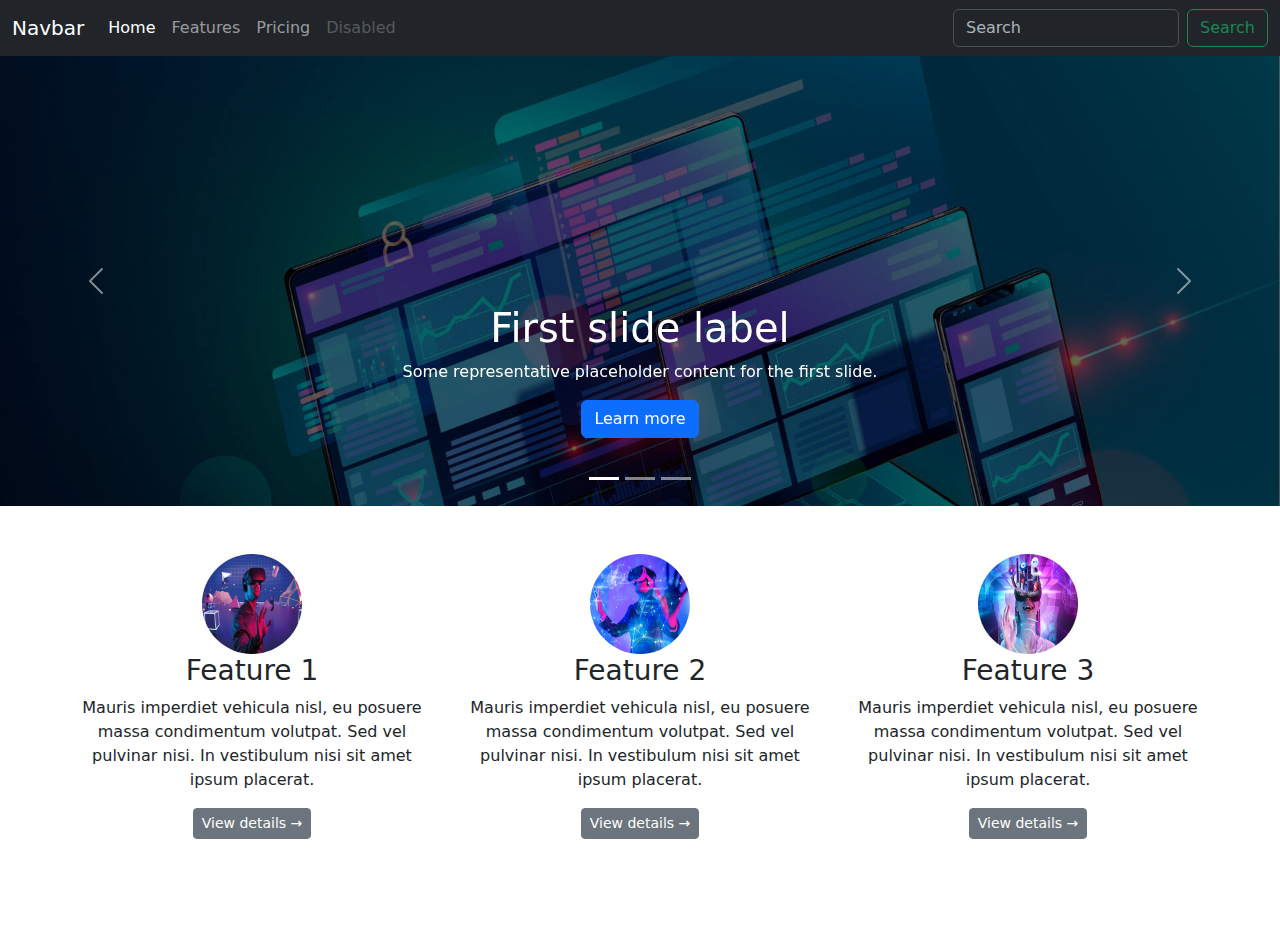
==== index.html @ 41f1d2a4 "init" ====
<!DOCTYPE html>
<html lang="en">
<head>
    <meta charset="UTF-8">
    <meta name="viewport" content="width=device-width, initial-scale=1.0">
    <title>Document</title>
    <link href="https://cdn.jsdelivr.net/npm/bootstrap@5.3.3/dist/css/bootstrap.min.css" rel="stylesheet" integrity="sha384-QWTKZyjpPEjISv5WaRU9OFeRpok6YctnYmDr5pNlyT2bRjXh0JMhjY6hW+ALEwIH" crossorigin="anonymous">
    <link href="style.css" rel="stylesheet"/>
</head>
<body>
    <nav class="navbar navbar-expand-lg bg-dark" data-bs-theme="dark">
        <div class="container-fluid">
          <a class="navbar-brand" href="#">Navbar</a>
          <button class="navbar-toggler" type="button" data-bs-toggle="collapse" data-bs-target="#navbarNav" aria-controls="navbarNav" aria-expanded="false" aria-label="Toggle navigation">
            <span class="navbar-toggler-icon"></span>
          </button>
          <div class="collapse navbar-collapse justify-content-between" id="navbarNav">
            <ul class="navbar-nav">
              <li class="nav-item">
                <a class="nav-link active" aria-current="page" href="#">Home</a>
              </li>
              <li class="nav-item">
                <a class="nav-link" href="#">Features</a>
              </li>
              <li class="nav-item">
                <a class="nav-link" href="#">Pricing</a>
              </li>
              <li class="nav-item">
                <a class="nav-link disabled" aria-disabled="true">Disabled</a>
              </li>
            </ul>
            <form class="d-flex mt-3 mt-lg-0" role="search">
                <input class="form-control me-2" type="search" placeholder="Search" aria-label="Search">
                <button class="btn btn-outline-success" type="submit">Search</button>
            </form>
        </div>
        </div>
      </nav>

      <div id="mainCarousel" class="carousel slide" data-bs-ride="true">
        <div class="carousel-indicators">
            <button type="button" data-bs-target="#mainCarousel" data-bs-slide-to="0" class="active" aria-current="true" aria-label="Slide 1"></button>
            <button type="button" data-bs-target="#mainCarousel" data-bs-slide-to="1" aria-label="Slide 2"></button>
            <button type="button" data-bs-target="#mainCarousel" data-bs-slide-to="2" aria-label="Slide 3"></button>
          </div>
        <div class="carousel-inner">
          <div class="carousel-item active">
            <img src="assets/slide1.jpeg" class="d-block w-100" alt="...">
            <div class="carousel-caption d-none d-md-block">
                <h1>First slide label</h1>
                <p>Some representative placeholder content for the first slide.</p>
                <button class="btn btn-primary">Learn more</button>
              </div>
          </div>
          <div class="carousel-item">
            <img src="assets/slide2.webp" class="d-block w-100" alt="...">
            <div class="carousel-caption d-none d-md-block">
                <h1>Second slide label</h1>
                <p>Some representative placeholder content for the first slide.</p>
                <button class="btn btn-primary">Learn more</button>
              </div>
          </div>
          <div class="carousel-item">
            <img src="assets/slide3.jpeg" class="d-block w-100" alt="...">
            <div class="carousel-caption d-none d-md-block">
                <h1>Thirtd slide label</h1>
                <p>Some representative placeholder content for the first slide.</p>
                <button class="btn btn-primary">Learn more</button>
              </div>
          </div>
        </div>
        <button class="carousel-control-prev" type="button" data-bs-target="#mainCarousel" data-bs-slide="prev">
          <span class="carousel-control-prev-icon" aria-hidden="true"></span>
          <span class="visually-hidden">Previous</span>
        </button>
        <button class="carousel-control-next" type="button" data-bs-target="#mainCarousel" data-bs-slide="next">
          <span class="carousel-control-next-icon" aria-hidden="true"></span>
          <span class="visually-hidden">Next</span>
        </button>
      </div>

    <div class="container py-5 d-md-flex gap-5"> 
        <div class="text-center mb-5">
            <img src="assets/future1.webp" class="rounded-circle img-avatar" />
            <h3>Feature 1</h3>
            <p>Mauris imperdiet vehicula nisl, eu posuere massa condimentum volutpat. Sed vel pulvinar nisi. In vestibulum nisi sit amet ipsum placerat. </p>
            <button class="btn btn-secondary btn-sm">View details →</button>
        </div>
        <div class="text-center mb-5">
            <img src="assets/future2.jpeg" class="rounded-circle img-avatar" />
            <h3>Feature 2</h3>
            <p>Mauris imperdiet vehicula nisl, eu posuere massa condimentum volutpat. Sed vel pulvinar nisi. In vestibulum nisi sit amet ipsum placerat. </p>
            <button class="btn btn-secondary btn-sm">View details →</button>
        </div>
        <div class="text-center mb-5">
            <img src="assets/future3.jpg" class="rounded-circle img-avatar" />
            <h3>Feature 3</h3>
            <p>Mauris imperdiet vehicula nisl, eu posuere massa condimentum volutpat. Sed vel pulvinar nisi. In vestibulum nisi sit amet ipsum placerat. </p>
            <button class="btn btn-secondary btn-sm">View details →</button>
        </div>
    </div>

    <script src="https://cdn.jsdelivr.net/npm/bootstrap@5.3.3/dist/js/bootstrap.bundle.min.js" integrity="sha384-YvpcrYf0tY3lHB60NNkmXc5s9fDVZLESaAA55NDzOxhy9GkcIdslK1eN7N6jIeHz" crossorigin="anonymous"></script>
    <script src="https://cdn.jsdelivr.net/npm/@popperjs/core@2.11.8/dist/umd/popper.min.js" integrity="sha384-I7E8VVD/ismYTF4hNIPjVp/Zjvgyol6VFvRkX/vR+Vc4jQkC+hVqc2pM8ODewa9r" crossorigin="anonymous"></script>

</body>
</html>
---- style.css ----
.carousel-item > img {
    filter: brightness(0.4);
}

.carousel-caption {
    bottom: 3rem;
}

.img-avatar {
    width: 100px; 
    height: 100px;
}

.gap-5 {
    gap: 5rem;
}

@media screen and (min-width: 768px) {
    .carousel-item {
        height: 50vh;
    }
}
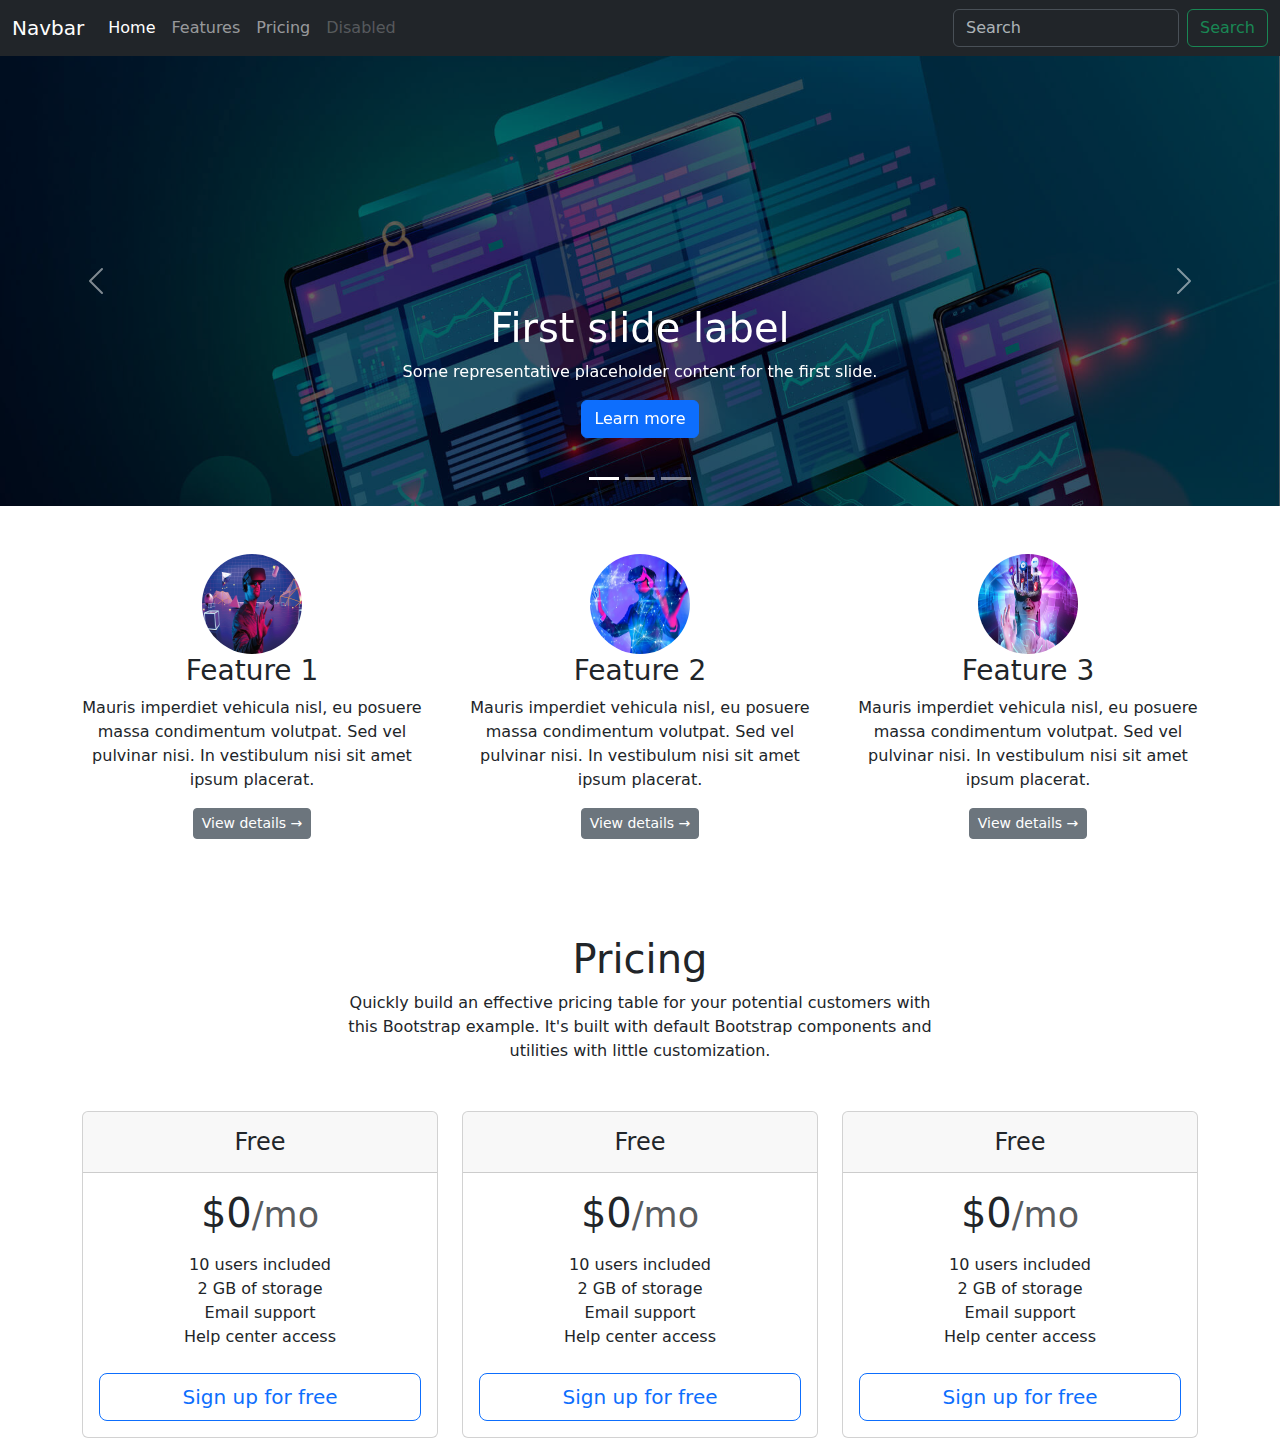
==== commit dd2726cc: "pricing section" ====
--- a/index.html
+++ b/index.html
@@ -37,7 +37,7 @@
         </div>
       </nav>
 
-      <div id="mainCarousel" class="carousel slide" data-bs-ride="true">
+      <section id="mainCarousel" class="carousel slide" data-bs-ride="true">
         <div class="carousel-indicators">
             <button type="button" data-bs-target="#mainCarousel" data-bs-slide-to="0" class="active" aria-current="true" aria-label="Slide 1"></button>
             <button type="button" data-bs-target="#mainCarousel" data-bs-slide-to="1" aria-label="Slide 2"></button>
@@ -77,9 +77,9 @@
           <span class="carousel-control-next-icon" aria-hidden="true"></span>
           <span class="visually-hidden">Next</span>
         </button>
-      </div>
+    </section>
 
-    <div class="container py-5 d-md-flex gap-5"> 
+    <section id="featues" class="container py-5 d-md-flex gap-5"> 
         <div class="text-center mb-5">
             <img src="assets/future1.webp" class="rounded-circle img-avatar" />
             <h3>Feature 1</h3>
@@ -98,7 +98,65 @@
             <p>Mauris imperdiet vehicula nisl, eu posuere massa condimentum volutpat. Sed vel pulvinar nisi. In vestibulum nisi sit amet ipsum placerat. </p>
             <button class="btn btn-secondary btn-sm">View details →</button>
         </div>
-    </div>
+    </section>
+
+    <section id="pricing" class="container text-center">
+        <h1>Pricing</h1>
+        <p class="mb-5 px-5 mx-auto text-justify" style="max-width: 700px">Quickly build an effective pricing table for your potential customers with this Bootstrap example. It's built with default Bootstrap components and utilities with little customization.</p>
+        <div class="row row-cols-1 row-cols-md-3">
+            <div class="col">
+                <div class="card mb-3">
+                    <h4 class="card-header py-3 fw-normal">Free</h4>
+                    <div class="card-body">
+                      <h1 class="card-title">$0<small class="fw-light text-body-secondary">/mo</small></h1>
+                      <ul class="list-unstyled mt-3 mb-4">
+                        <li>10 users included</li>
+                        <li>2 GB of storage</li>
+                        <li>Email support</li>
+                        <li>Help center access</li>
+                      </ul>
+                
+                      <a href="#" class="btn btn-outline-primary btn-lg w-100">Sign up for free</a>
+                    </div>
+                  </div>
+            </div>
+
+            <div class="col">
+                <div class="card mb-3">
+                    <h4 class="card-header py-3 fw-normal">Free</h4>
+                    <div class="card-body">
+                      <h1 class="card-title">$0<small class="fw-light text-body-secondary">/mo</small></h1>
+                      <ul class="list-unstyled mt-3 mb-4">
+                        <li>10 users included</li>
+                        <li>2 GB of storage</li>
+                        <li>Email support</li>
+                        <li>Help center access</li>
+                      </ul>
+                
+                      <a href="#" class="btn btn-outline-primary btn-lg w-100">Sign up for free</a>
+                    </div>
+                  </div>
+            </div>
+
+            <div class="col">
+                <div class="card mb-3">
+                    <h4 class="card-header py-3 fw-normal">Free</h4>
+                    <div class="card-body">
+                      <h1 class="card-title">$0<small class="fw-light text-body-secondary">/mo</small></h1>
+                      <ul class="list-unstyled mt-3 mb-4">
+                        <li>10 users included</li>
+                        <li>2 GB of storage</li>
+                        <li>Email support</li>
+                        <li>Help center access</li>
+                      </ul>
+                
+                      <a href="#" class="btn btn-outline-primary btn-lg w-100">Sign up for free</a>
+                    </div>
+                  </div>
+            </div>
+            
+        </div>
+    </section>
 
     <script src="https://cdn.jsdelivr.net/npm/bootstrap@5.3.3/dist/js/bootstrap.bundle.min.js" integrity="sha384-YvpcrYf0tY3lHB60NNkmXc5s9fDVZLESaAA55NDzOxhy9GkcIdslK1eN7N6jIeHz" crossorigin="anonymous"></script>
     <script src="https://cdn.jsdelivr.net/npm/@popperjs/core@2.11.8/dist/umd/popper.min.js" integrity="sha384-I7E8VVD/ismYTF4hNIPjVp/Zjvgyol6VFvRkX/vR+Vc4jQkC+hVqc2pM8ODewa9r" crossorigin="anonymous"></script>
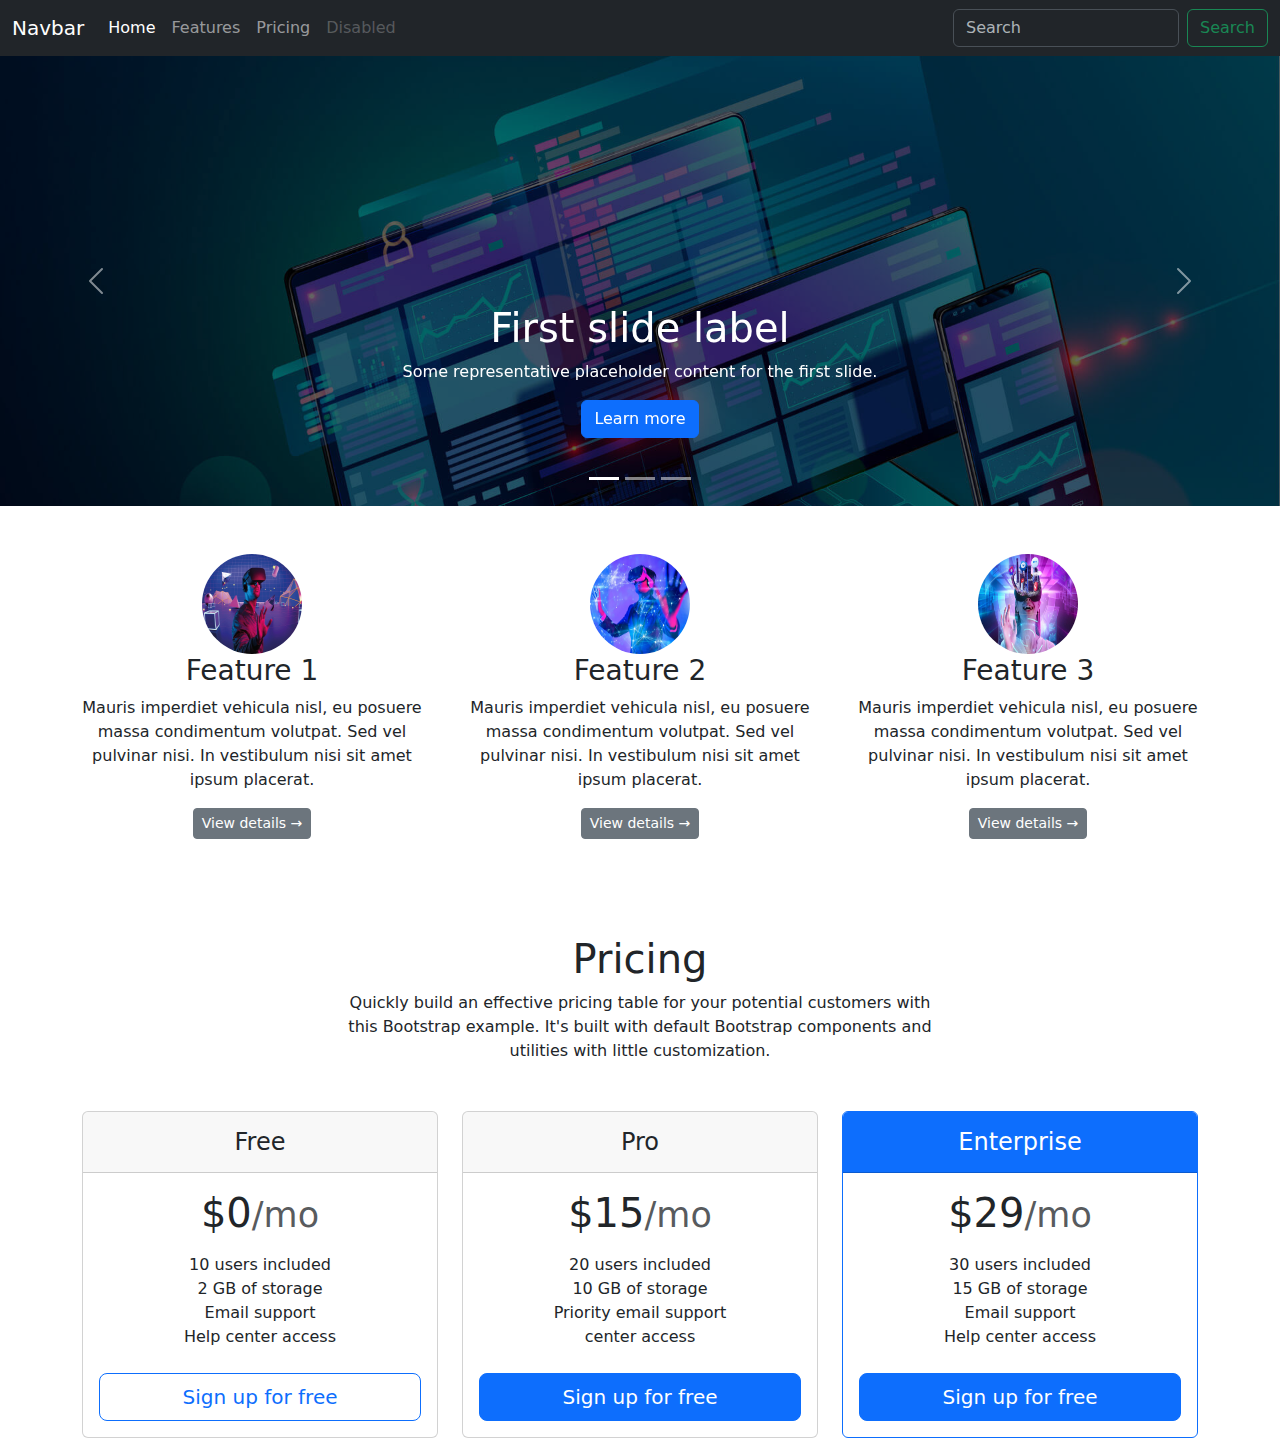
==== commit c7192e6d: "pricing" ====
--- a/index.html
+++ b/index.html
@@ -123,34 +123,34 @@
 
             <div class="col">
                 <div class="card mb-3">
-                    <h4 class="card-header py-3 fw-normal">Free</h4>
+                    <h4 class="card-header py-3 fw-normal">Pro</h4>
                     <div class="card-body">
-                      <h1 class="card-title">$0<small class="fw-light text-body-secondary">/mo</small></h1>
+                      <h1 class="card-title">$15<small class="fw-light text-body-secondary">/mo</small></h1>
                       <ul class="list-unstyled mt-3 mb-4">
-                        <li>10 users included</li>
-                        <li>2 GB of storage</li>
-                        <li>Email support</li>
-                        <li>Help center access</li>
+                        <li>20 users included</li>
+                        <li>10 GB of storage</li>
+                        <li>Priority email support</li>
+                        <li>center access</li>
                       </ul>
                 
-                      <a href="#" class="btn btn-outline-primary btn-lg w-100">Sign up for free</a>
+                      <a href="#" class="btn btn-primary btn-lg w-100">Sign up for free</a>
                     </div>
                   </div>
             </div>
 
             <div class="col">
-                <div class="card mb-3">
-                    <h4 class="card-header py-3 fw-normal">Free</h4>
+                <div class="card mb-3 border-primary">
+                    <h4 class="card-header py-3 fw-normal bg-primary text-white">Enterprise</h4>
                     <div class="card-body">
-                      <h1 class="card-title">$0<small class="fw-light text-body-secondary">/mo</small></h1>
+                      <h1 class="card-title">$29<small class="fw-light text-body-secondary">/mo</small></h1>
                       <ul class="list-unstyled mt-3 mb-4">
-                        <li>10 users included</li>
-                        <li>2 GB of storage</li>
+                        <li>30 users included</li>
+                        <li>15 GB of storage</li>
                         <li>Email support</li>
                         <li>Help center access</li>
                       </ul>
                 
-                      <a href="#" class="btn btn-outline-primary btn-lg w-100">Sign up for free</a>
+                      <a href="#" class="btn btn-primary btn-lg w-100">Sign up for free</a>
                     </div>
                   </div>
             </div>
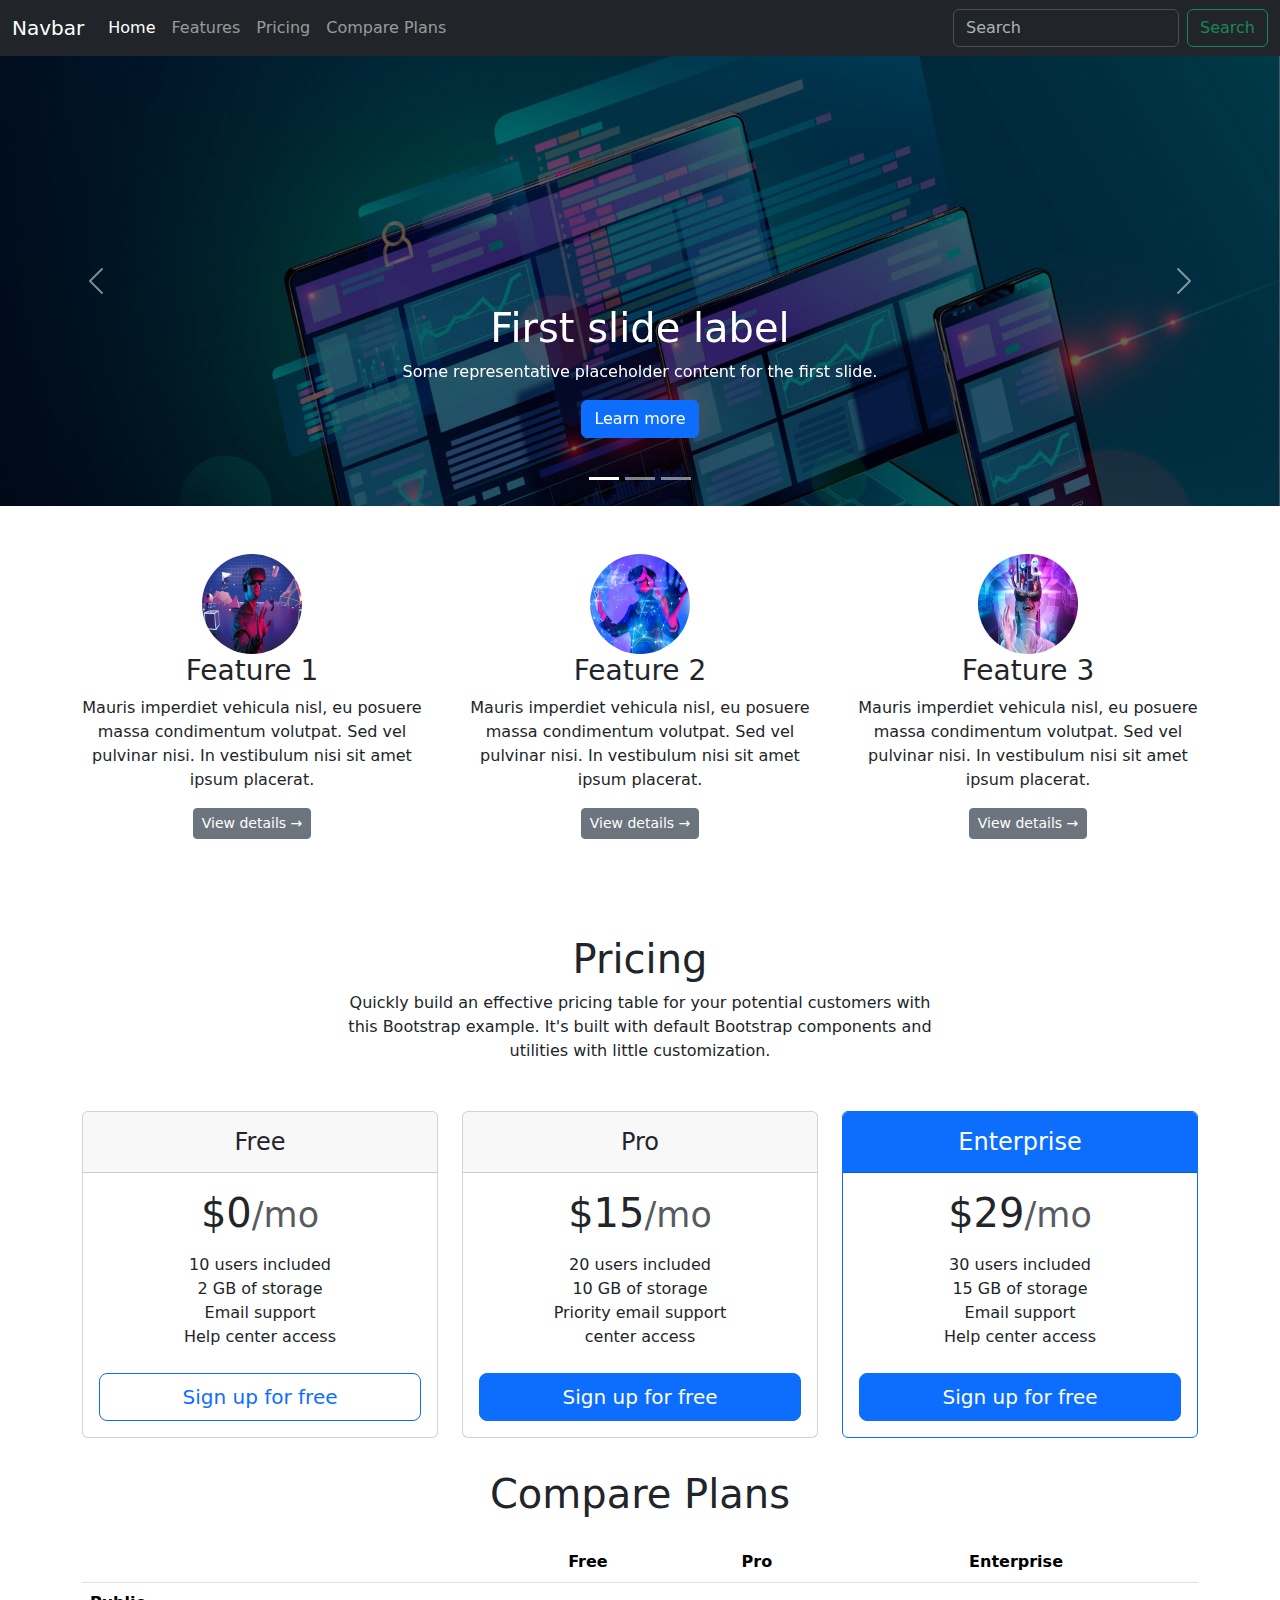
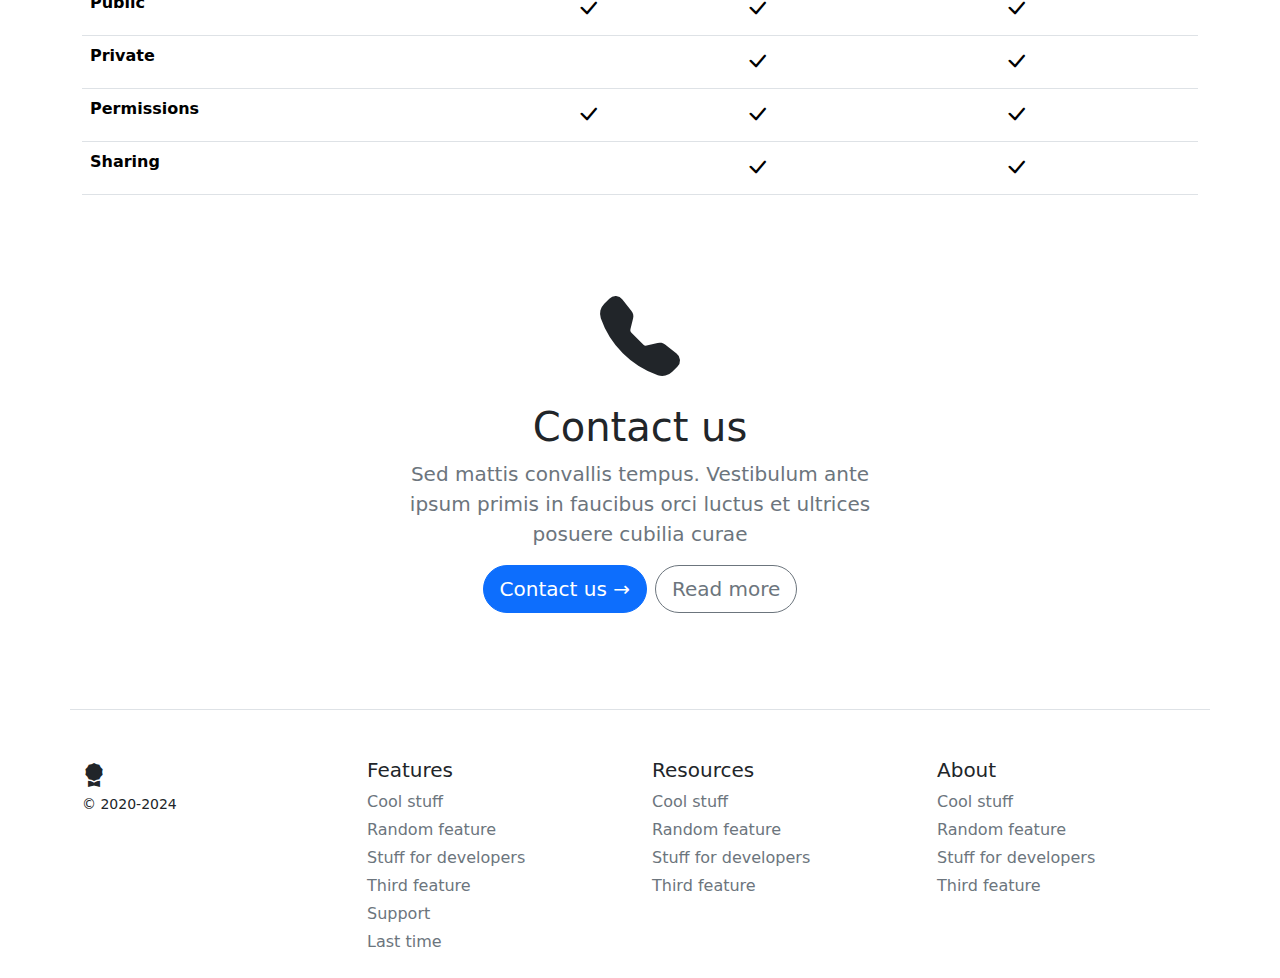
==== commit 9933f44a: "forms, modal added" ====
--- a/index.html
+++ b/index.html
@@ -3,12 +3,13 @@
 <head>
     <meta charset="UTF-8">
     <meta name="viewport" content="width=device-width, initial-scale=1.0">
-    <title>Document</title>
+    <title>Bootstrap Framework CSS</title>
     <link href="https://cdn.jsdelivr.net/npm/bootstrap@5.3.3/dist/css/bootstrap.min.css" rel="stylesheet" integrity="sha384-QWTKZyjpPEjISv5WaRU9OFeRpok6YctnYmDr5pNlyT2bRjXh0JMhjY6hW+ALEwIH" crossorigin="anonymous">
+    <link href="https://cdn.jsdelivr.net/npm/bootstrap-icons@1.11.3/font/bootstrap-icons.min.css" rel="stylesheet" >
     <link href="style.css" rel="stylesheet"/>
 </head>
 <body>
-    <nav class="navbar navbar-expand-lg bg-dark" data-bs-theme="dark">
+    <nav class="navbar navbar-expand-lg bg-dark sticky-top" data-bs-theme="dark">
         <div class="container-fluid">
           <a class="navbar-brand" href="#">Navbar</a>
           <button class="navbar-toggler" type="button" data-bs-toggle="collapse" data-bs-target="#navbarNav" aria-controls="navbarNav" aria-expanded="false" aria-label="Toggle navigation">
@@ -20,13 +21,13 @@
                 <a class="nav-link active" aria-current="page" href="#">Home</a>
               </li>
               <li class="nav-item">
-                <a class="nav-link" href="#">Features</a>
+                <a class="nav-link" href="#features">Features</a>
               </li>
               <li class="nav-item">
-                <a class="nav-link" href="#">Pricing</a>
+                <a class="nav-link" href="#pricing">Pricing</a>
               </li>
               <li class="nav-item">
-                <a class="nav-link disabled" aria-disabled="true">Disabled</a>
+                <a class="nav-link" href="#compare-plans">Compare Plans</a>
               </li>
             </ul>
             <form class="d-flex mt-3 mt-lg-0" role="search">
@@ -79,7 +80,7 @@
         </button>
     </section>
 
-    <section id="featues" class="container py-5 d-md-flex gap-5"> 
+    <section id="features" class="container py-5 d-md-flex gap-5"> 
         <div class="text-center mb-5">
             <img src="assets/future1.webp" class="rounded-circle img-avatar" />
             <h3>Feature 1</h3>
@@ -100,7 +101,7 @@
         </div>
     </section>
 
-    <section id="pricing" class="container text-center">
+    <section id="pricing" class="container text-center mb-3">
         <h1>Pricing</h1>
         <p class="mb-5 px-5 mx-auto text-justify" style="max-width: 700px">Quickly build an effective pricing table for your potential customers with this Bootstrap example. It's built with default Bootstrap components and utilities with little customization.</p>
         <div class="row row-cols-1 row-cols-md-3">
@@ -158,8 +159,244 @@
         </div>
     </section>
 
+    <section id="compare-plans" class="container text-center mb-5">
+      <h2 class="display-6 mb-4">Compare Plans</h2>
+
+      <table class="table">
+        <thead>
+          <tr>
+            <th scope="col" ></th>
+            <th scope="col">Free</th>
+            <th scope="col">Pro</th>
+            <th scope="col">Enterprise</th>
+          </tr>
+        </thead>
+        <tbody>
+          <tr>
+            <th scope="row" class="text-start">Public</td>
+            <td><i class="bi bi-check-lg fs-4"></i></td>
+            <td><i class="bi bi-check-lg fs-4"></i></td>
+            <td><i class="bi bi-check-lg fs-4"></i></td>
+          </tr>
+          <tr>
+            <th scope="row" class="text-start">Private</td>
+            <td></td>
+            <td><i class="bi bi-check-lg fs-4"></i></td>
+            <td><i class="bi bi-check-lg fs-4"></i></td>
+          </tr>
+          <tr>
+            <th scope="row" class="text-start">Permissions</td>
+            <td><i class="bi bi-check-lg fs-4"></i></td>
+            <td><i class="bi bi-check-lg fs-4"></i></td>
+            <td><i class="bi bi-check-lg fs-4"></i></td>
+          </tr>
+          <tr>
+            <th scope="row" class="text-start">Sharing</td>
+            <td></td>
+            <td><i class="bi bi-check-lg fs-4"></i></td>
+            <td><i class="bi bi-check-lg fs-4"></i></td>
+          </tr>
+        </tbody>
+      </table>
+    </section>
+
+    <section id="contact" class="container my-5 text-center">
+      <div class="p-5">
+        <i class="bi bi-telephone-fill display-1"></i>
+        <h1 class="mt-3 ">Contact us</h1>
+        <p class="text-secondary fs-5 col-6 mx-auto">
+          Sed mattis convallis tempus. Vestibulum ante ipsum primis in faucibus orci luctus et ultrices posuere cubilia curae
+        </p>
+        <div class="d-flex justify-content-center gap-2">
+          <button class="btn btn-primary btn-lg rounded-pill px-3" data-bs-toggle="modal" data-bs-target="#contactModal">Contact us  →</button>
+          <button class="btn btn-outline-secondary btn-lg rounded-pill px-3">Read more</button>
+        </div>
+      </div>
+    </section>
+
+    
+
+    <!-- <footer class="container mt-3 pb-2 d-flex justify-content-between">
+      <div>
+        <i class="bi bi-award-fill fs-4"></i>
+        <small class="d-block">© 2020-2024</small>
+      </div>
+      <div>
+        <h5>Features</h5>
+        <ul class="list-unstyled">
+          <li class="mb-1">
+            <a href="#" class="link-secondary text-decoration-none">Cool stuff</a>
+          </li>
+          <li class="mb-1">
+            <a href="#" class="link-secondary text-decoration-none">Random feature</a>
+          </li>
+          <li class="mb-1">
+            <a href="#" class="link-secondary text-decoration-none">Stuff for developers</a>
+          </li>
+          <li class="mb-1">
+            <a href="#" class="link-secondary text-decoration-none">Third feature</a>
+          </li>
+          <li class="mb-1">
+            <a href="#" class="link-secondary text-decoration-none">Support</a>
+          </li>
+          <li class="mb-1">
+            <a href="#" class="link-secondary text-decoration-none">Last time</a>
+          </li>
+        </ul>
+      </div>
+      <div>
+        <h5>Resources</h5>
+        <ul class="list-unstyled">
+          <li class="mb-1">
+            <a href="#" class="link-secondary text-decoration-none">Cool stuff</a>
+          </li>
+          <li class="mb-1">
+            <a href="#" class="link-secondary text-decoration-none">Random feature</a>
+          </li>
+          <li class="mb-1">
+            <a href="#" class="link-secondary text-decoration-none">Stuff for developers</a>
+          </li>
+          <li class="mb-1">
+            <a href="#" class="link-secondary text-decoration-none">Third feature</a>
+          </li>
+        </ul>
+      </div>
+      <div>
+        <h5>About</h5>
+        <ul class="list-unstyled">
+          <li class="mb-1">
+            <a href="#" class="link-secondary text-decoration-none">Cool stuff</a>
+          </li>
+          <li class="mb-1">
+            <a href="#" class="link-secondary text-decoration-none">Random feature</a>
+          </li>
+          <li class="mb-1">
+            <a href="#" class="link-secondary text-decoration-none">Stuff for developers</a>
+          </li>
+          <li class="mb-1">
+            <a href="#" class="link-secondary text-decoration-none">Third feature</a>
+          </li>
+        </ul>
+      </div>
+    </footer> -->
+
+    <footer class="container mt-5 pt-5 pb-2 border-top">
+      <div class="row">
+        <div class="col">
+          <i class="bi bi-award-fill fs-4"></i>
+          <small class="d-block">© 2020-2024</small>
+        </div>
+        <div class="col">
+          <h5>Features</h5>
+          <ul class="list-unstyled">
+            <li class="mb-1">
+              <a href="#" class="link-secondary text-decoration-none">Cool stuff</a>
+            </li>
+            <li class="mb-1">
+              <a href="#" class="link-secondary text-decoration-none">Random feature</a>
+            </li>
+            <li class="mb-1">
+              <a href="#" class="link-secondary text-decoration-none">Stuff for developers</a>
+            </li>
+            <li class="mb-1">
+              <a href="#" class="link-secondary text-decoration-none">Third feature</a>
+            </li>
+            <li class="mb-1">
+              <a href="#" class="link-secondary text-decoration-none">Support</a>
+            </li>
+            <li class="mb-1">
+              <a href="#" class="link-secondary text-decoration-none">Last time</a>
+            </li>
+          </ul>
+        </div>
+        <div class="col">
+          <h5>Resources</h5>
+          <ul class="list-unstyled">
+            <li class="mb-1">
+              <a href="#" class="link-secondary text-decoration-none">Cool stuff</a>
+            </li>
+            <li class="mb-1">
+              <a href="#" class="link-secondary text-decoration-none">Random feature</a>
+            </li>
+            <li class="mb-1">
+              <a href="#" class="link-secondary text-decoration-none">Stuff for developers</a>
+            </li>
+            <li class="mb-1">
+              <a href="#" class="link-secondary text-decoration-none">Third feature</a>
+            </li>
+          </ul>
+        </div>
+        <div class="col">
+          <h5>About</h5>
+          <ul class="list-unstyled">
+            <li class="mb-1">
+              <a href="#" class="link-secondary text-decoration-none">Cool stuff</a>
+            </li>
+            <li class="mb-1">
+              <a href="#" class="link-secondary text-decoration-none">Random feature</a>
+            </li>
+            <li class="mb-1">
+              <a href="#" class="link-secondary text-decoration-none">Stuff for developers</a>
+            </li>
+            <li class="mb-1">
+              <a href="#" class="link-secondary text-decoration-none">Third feature</a>
+            </li>
+          </ul>
+        </div>
+      </div>
+
+    </footer>
+
+    <div class="modal fade" id="contactModal" tabindex="-1" aria-labelledby="contactModalLabel" aria-hidden="true">
+      <div class="modal-dialog">
+        <div class="modal-content">
+          <div class="modal-header">
+            <h1 class="modal-title fs-5" id="contactModalLabel">Contact us</h1>
+            <button type="button" class="btn-close" data-bs-dismiss="modal" aria-label="Close"></button>
+          </div>
+          <div class="modal-body">
+            <form id="contactForm" class="text-start needs-validation" novalidate>
+              <div class="mb-3">
+                <label for="name" class="form-label">Name*</label>
+                <input id="name" type="text" class="form-control" required />
+                <div class="invalid-feedback">
+                  Musisz wprowadzić swoje imię. 
+                </div>
+              </div>
+      
+              <div class="mb-3">
+                <label for="email" class="form-label">Email*</label>
+                <input id="email" type="email" class="form-control" required />
+                <div class="invalid-feedback">
+                  Wprowadzony adres e-mail jest niepoprawny.
+                </div>
+              </div>
+      
+              <div class="mb-3">
+                <label for="phonenumber" class="form-label">Phone number</label>
+                <input id="phonenumber" type="tel" class="form-control" />
+              </div>
+      
+              <div class="mb-3">
+                <label for="message" class="form-label">Message*</label>
+                <textarea id="message" class="form-control" style="min-height: 150px; max-height: 400px" required></textarea>
+                <div class="invalid-feedback">
+                  Nie mozesz wysłać pustej wiadomości.
+                </div>
+              </div>
+            </form>
+          </div>
+          <div class="modal-footer">
+            <button type="button" class="btn btn-secondary" data-bs-dismiss="modal">Close</button>
+            <button form="contactForm" type="submit" class="btn btn-primary">Send</button>
+          </div>
+        </div>
+      </div>
+    </div>
+
     <script src="https://cdn.jsdelivr.net/npm/bootstrap@5.3.3/dist/js/bootstrap.bundle.min.js" integrity="sha384-YvpcrYf0tY3lHB60NNkmXc5s9fDVZLESaAA55NDzOxhy9GkcIdslK1eN7N6jIeHz" crossorigin="anonymous"></script>
     <script src="https://cdn.jsdelivr.net/npm/@popperjs/core@2.11.8/dist/umd/popper.min.js" integrity="sha384-I7E8VVD/ismYTF4hNIPjVp/Zjvgyol6VFvRkX/vR+Vc4jQkC+hVqc2pM8ODewa9r" crossorigin="anonymous"></script>
+    <script src="main.js"></script>
 
 </body>
-</html>+</html>
--- a/style.css
+++ b/style.css
@@ -1,3 +1,4 @@
+
 .carousel-item > img {
     filter: brightness(0.4);
 }
